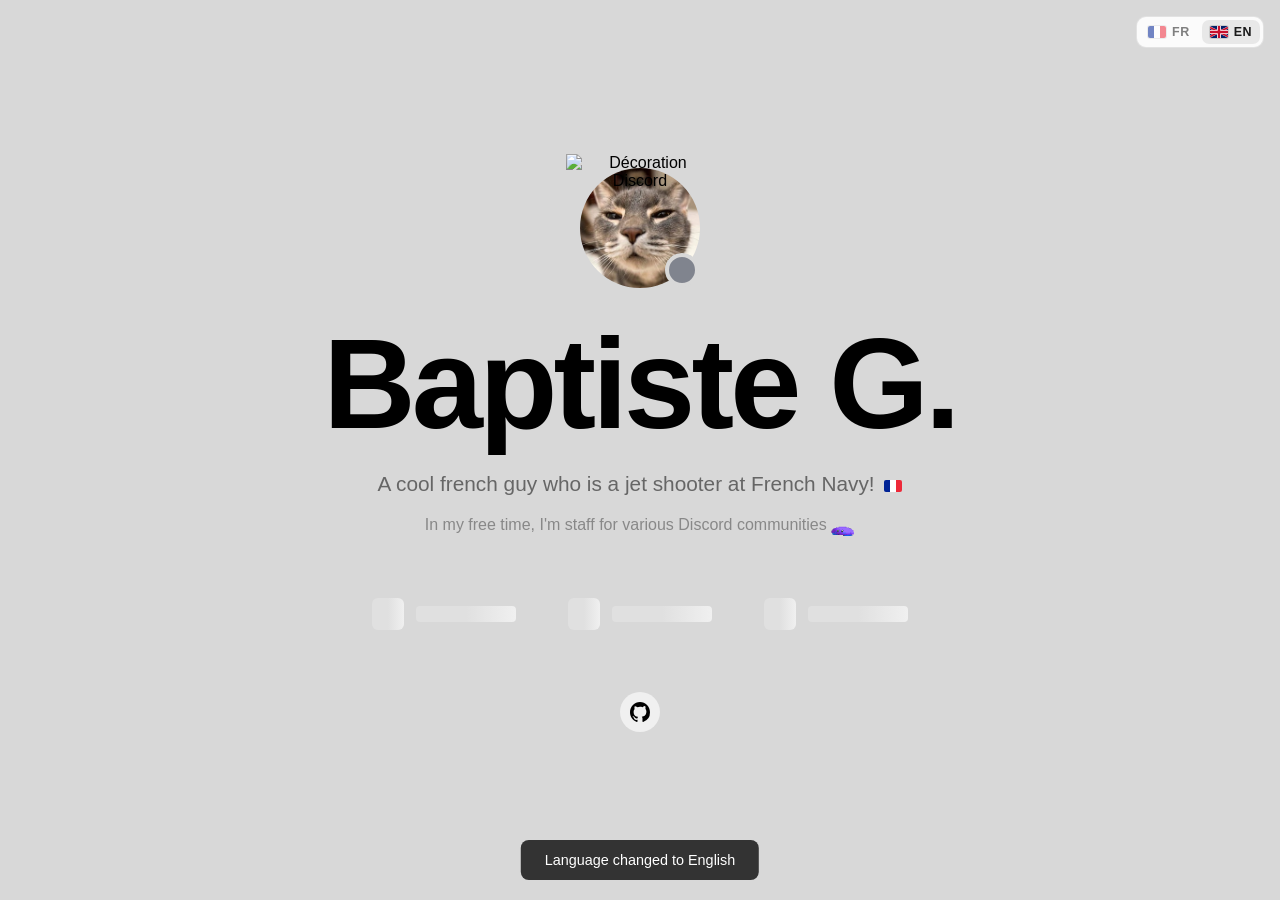
==== index.html @ 6aad30fb "Add Discord Link Preview optimization and improve project cards - Add Discord-specific meta tags (di" ====
<!DOCTYPE html>
<html lang="en">
  <head>
    <meta charset="UTF-8" />
    <meta name="viewport" content="width=device-width, initial-scale=1.0" />
    <meta name="theme-color" content="#ffffff" />
    <meta name="description" content="Baptiste G. - OPS manutention d'aéronerf dans la Marine Nationale. Staff pour diverses communautés Discord dont Ticket Tool et BeamMP." />
    <meta name="language" content="fr" />
    <meta http-equiv="Content-Language" content="fr" />
    <meta property="og:title" content="Baptiste G." />
    <meta property="og:description" content="OPS manutention d'aéronerf dans la Marine Nationale. Staff pour diverses communautés Discord dont Ticket Tool et BeamMP." />
    <meta property="og:image" content="https://bptisteg.github.io/assets/pfp.png" />
    <meta property="og:image:alt" content="Photo de profil de Baptiste G." />
    <meta property="og:image:width" content="1200" />
    <meta property="og:image:height" content="630" />
    <meta property="og:image:type" content="image/png" />
    <meta property="og:type" content="profile" />
    <meta property="og:url" content="https://bptisteg.github.io/" />
    <meta name="twitter:card" content="summary" />
    <meta name="twitter:title" content="Baptiste G." />
    <meta name="twitter:description" content="OPS manutention d'aéronerf dans la Marine Nationale. Staff pour diverses communautés Discord." />
    <meta name="twitter:image" content="https://bptisteg.github.io/assets/pfp.png" />
    <link rel="alternate" hreflang="fr" href="https://bptisteg.github.io/" />
    <link rel="alternate" hreflang="en" href="https://bptisteg.github.io/" />
    <link rel="alternate" hreflang="x-default" href="https://bptisteg.github.io/" />
    <!-- Discord Link Preview Optimization -->
    <meta property="discord:type" content="profile" />
    <meta property="discord:author" content="Baptiste G." />
    <meta property="discord:provider" content="GitHub Pages" />
    <title>Baptiste G.</title>
    <link rel="icon" href="assets/pfp.png" />
    <link rel="icon" href="data:image/svg+xml,%3Csvg xmlns='http://www.w3.org/2000/svg' viewBox='0 0 100 100'%3E%3Ctext y='.9em' font-size='90'%3E👋🏻%3C/text%3E%3C/svg%3E" />
    <link rel="preload" href="assets/pfp.png" as="image" />
    <link rel="stylesheet" href="css/style.css" />
    <meta
      http-equiv="Content-Security-Policy"
      content="default-src 'self'; script-src 'self'; style-src 'self' https://fonts.googleapis.com; font-src https://fonts.gstatic.com; img-src 'self' data: https://i.scdn.co https://cdn.discordapp.com; connect-src 'self' https://api.lanyard.rest https://api.github.com wss://api.lanyard.rest;"
    />
  </head>
  <body>
    <a href="#main-content" class="skip-link">Skip to main content</a>
    <div class="lang-switch" role="group" aria-label="Language">
      <button type="button" data-lang="fr" aria-label="Français">
        <img src="assets/flag-fr.svg" alt="" />
        <span>FR</span>
      </button>
      <button type="button" data-lang="en" aria-label="English">
        <img src="assets/flag-gb.svg" alt="" />
        <span>EN</span>
      </button>
    </div>
    <main class="container" id="main-content">
      <header>
        <div class="pfp">
          <img class="avatar" src="assets/pfp.png" alt="Photo de profil de Baptiste G." width="120" height="120" />
          <img
            class="avatar-decoration"
            src="https://cdn.discordapp.com/avatar-decoration-presets/a_89cd445201a0c6c64d46876503d0e90e.png?size=240"
            alt="Décoration Discord"
            aria-hidden="true"
          />
          <span class="status" title="Statut Discord" aria-label="Statut Discord">
            <img class="status-icon" alt="Icône de statut" aria-hidden="true" />
          </span>
        </div>
        <h1 class="name">Baptiste G.</h1>

        <p class="role" data-i18n="role"></p>
        <p class="about" data-i18n="about"></p>
      </header>

      <section class="projects" aria-labelledby="projects-title">
        <h2 id="projects-title" class="visually-hidden">Projets</h2>
        <div class="projects-grid">
          <a href="https://tickettool.xyz" target="_blank" rel="noopener noreferrer" class="project loading">
            <div class="project-skeleton">
              <div class="skeleton-image"></div>
              <div class="skeleton-text"></div>
            </div>
            <div class="project-body">
              <div class="project-header">
                <img src="assets/icons/tickettool.png" alt="Logo Ticket Tool" width="32" height="32" loading="lazy" />
                <span>Ticket Tool</span>
              </div>
              <small class="project-description">Support Team</small>
            </div>
          </a>
          <a href="https://discord.gg/tkvtbsd7gA" target="_blank" rel="noopener noreferrer" class="project loading">
            <div class="project-skeleton">
              <div class="skeleton-image"></div>
              <div class="skeleton-text"></div>
            </div>
            <div class="project-body">
              <div class="project-header">
                <img src="assets/meowbot.png" alt="Logo MeowBot" width="32" height="32" loading="lazy" />
                <span>MeowBot</span>
              </div>
              <small class="project-description">Development Team</small>
            </div>
          </a>
          <a href="https://beammp.com" target="_blank" rel="noopener noreferrer" class="project loading">
            <div class="project-skeleton">
              <div class="skeleton-image"></div>
              <div class="skeleton-text"></div>
            </div>
            <div class="project-body">
              <div class="project-header">
                <img src="assets/icons/beammp.png" alt="Logo BeamMP" width="32" height="32" loading="lazy" />
                <span>BeamMP</span>
              </div>
              <small class="project-description">Moderation & Development Team</small>
            </div>
          </a>
        </div>
      </section>

      <a class="spotify hidden" id="spotify" href="https://open.spotify.com/" target="_blank" rel="noopener noreferrer" aria-live="polite">
        <div class="spotify-art">
          <div class="spotify-skeleton"></div>
          <img id="spotify-art" alt="Album art Spotify" width="48" height="48" />
          <div class="spotify-play-icon">
            <svg viewBox="0 0 24 24" fill="currentColor">
              <path d="M8 5v14l11-7z"/>
            </svg>
          </div>
          <div class="spotify-pause-icon">
            <svg viewBox="0 0 24 24" fill="currentColor">
              <path d="M6 19h4V5H6v14zm8-14v14h4V5h-4z"/>
            </svg>
          </div>
        </div>
        <div class="spotify-meta">
          <p class="spotify-label" data-i18n="spotifyLabel">Listening to Spotify</p>
          <p class="spotify-song" id="spotify-song"></p>
          <p class="spotify-artist" id="spotify-artist"></p>
          <div class="spotify-progress-bar">
            <div class="spotify-progress" id="spotify-progress"></div>
          </div>
          <div class="spotify-time">
            <span id="spotify-current">0:00</span>
            <span id="spotify-duration">0:00</span>
          </div>
        </div>
      </a>


      <footer>
        <div class="socials">
          <a href="https://github.com/bptisteg" target="_blank" rel="noopener noreferrer" aria-label="Profil GitHub de Baptiste G.">
            <svg viewBox="0 0 24 24" aria-hidden="true">
              <path
                fill="currentColor"
                d="M12 2C6.48 2 2 6.58 2 12.26c0 4.52 2.87 8.35 6.84 9.71.5.1.68-.22.68-.49 0-.24-.01-.87-.01-1.71-2.78.62-3.37-1.37-3.37-1.37-.45-1.18-1.11-1.5-1.11-1.5-.91-.64.07-.63.07-.63 1 .07 1.53 1.06 1.53 1.06.89 1.57 2.34 1.12 2.91.86.09-.66.35-1.12.63-1.37-2.22-.26-4.56-1.14-4.56-5.07 0-1.12.39-2.03 1.03-2.75-.1-.26-.45-1.31.1-2.73 0 0 .84-.27 2.75 1.05A9.3 9.3 0 0 1 12 6.84c.85 0 1.71.12 2.51.35 1.9-1.32 2.74-1.05 2.74-1.05.55 1.42.2 2.47.1 2.73.64.72 1.03 1.63 1.03 2.75 0 3.94-2.34 4.8-4.57 5.06.36.32.68.94.68 1.9 0 1.37-.01 2.47-.01 2.81 0 .27.18.6.69.49A10.04 10.04 0 0 0 22 12.26C22 6.58 17.52 2 12 2Z"
              />
            </svg>
          </a>
        </div>
      </footer>
    </main>

    <div class="toast" id="toast" role="alert" aria-live="polite"></div>

    <script src="js/i18n.js" defer></script>
    <script src="js/status.js" defer></script>
  </body>
</html>
---- css/style.css ----
* {
  box-sizing: border-box;
  margin: 0;
  padding: 0;
}


body {
  background: #d8d8d8;
  color: #000000;
  font-family: -apple-system, BlinkMacSystemFont, "Segoe UI", Roboto, Helvetica, Arial, sans-serif;
  min-height: 100vh;
  display: flex;
  align-items: center;
  justify-content: center;
  position: relative;
}

.lang-switch {
  position: fixed;
  top: 16px;
  right: 16px;
  z-index: 2;
  display: flex;
  gap: 4px;
  padding: 3px;
  border: 1px solid rgba(0, 0, 0, 0.1);
  background: rgba(255, 255, 255, 0.9);
  border-radius: 10px;
}

.lang-switch button {
  display: flex;
  align-items: center;
  gap: 6px;
  border: 0;
  background: transparent;
  color: #1a1a1a;
  font: inherit;
  font-size: 0.78rem;
  font-weight: 700;
  letter-spacing: 0.04em;
  padding: 5px 8px;
  border-radius: 7px;
  cursor: pointer;
  opacity: 0.55;
}

.lang-switch button img,
.flag-inline {
  width: 18px;
  height: 12px;
  object-fit: cover;
  border-radius: 2px;
  box-shadow: 0 0 0 1px rgba(0, 0, 0, 0.12);
}

.flag-inline {
  display: inline-block;
  vertical-align: -1px;
  margin-left: 4px;
}

.lang-switch button.active,
.lang-switch button:hover {
  opacity: 1;
  background: rgba(0, 0, 0, 0.08);
}

.container {
  text-align: center;
  max-width: 800px;
  padding: 20px;
}

.pfp {
  position: relative;
  width: 120px;
  height: 120px;
  margin: 0 auto 2rem;
}

.avatar {
  width: 120px;
  height: 120px;
  border-radius: 50%;
  object-fit: cover;
  object-position: center 35%;
  display: block;
}

.avatar-decoration {
  position: absolute;
  inset: -14px;
  z-index: 2;
  width: calc(100% + 28px);
  height: calc(100% + 28px);
  object-fit: contain;
  pointer-events: none;
}

.status {
  position: absolute;
  right: 1px;
  bottom: 1px;
  z-index: 3;
  width: 34px;
  height: 34px;
  box-sizing: border-box;
  border-radius: 50%;
  border: 4px solid #d8d8d8;
  overflow: hidden;
  background: #80848e;
}

.status-icon {
  display: none;
  width: 100%;
  height: 100%;
  object-fit: contain;
}

.status.has-icon .status-icon {
  display: block;
}

.status.online:not(.has-icon) {
  background: #23a559;
  animation: status-pulse 2.2s ease-in-out infinite;
}

.status.idle {
  background: #f0b232;
}

.status.dnd {
  background: #f23f43;
}

.status.offline {
  background: #80848e;
}

.status.idle::after {
  content: "";
  position: absolute;
  width: 11px;
  height: 11px;
  border-radius: 50%;
  background: #d8d8d8;
  top: 4px;
  left: 3px;
}

.status.dnd::after {
  content: "";
  position: absolute;
  width: 14px;
  height: 4px;
  border-radius: 2px;
  background: #d8d8d8;
  top: 11px;
  left: 6px;
}

.status.has-icon {
  background: transparent;
  animation: none;
}

.status.has-icon:not(.mobile-status) {
  right: 1px;
  bottom: 1px;
  width: 34px;
  height: 34px;
  border: 4px solid #d8d8d8;
  border-radius: 50%;
  overflow: hidden;
  background: #111214;
}

.status.idle.has-icon:not(.mobile-status) {
  background: #d8d8d8;
}

.status.mobile-status {
  right: -2px;
  bottom: -2px;
  width: 41px;
  height: 45px;
  border: 4px solid #111214;
  border-radius: 9px;
  overflow: visible;
  background: #111214;
}

.status.has-icon::after {
  display: none;
}

@keyframes status-pulse {
  0%,
  100% {
    box-shadow: 0 0 0 5px #d8d8d8, 0 0 0 5px rgba(35, 165, 89, 0.2);
  }
  50% {
    box-shadow: 0 0 0 5px #d8d8d8, 0 0 0 10px rgba(35, 165, 89, 0);
  }
}

.name {
  font-size: 5rem;
  font-weight: 800;
  margin-bottom: 1.5rem;
  letter-spacing: -0.03em;
  line-height: 1;
  margin-top: 0;
}

.role {
  font-size: 1.3rem;
  color: #666;
  margin-bottom: 1rem;
}

.about {
  font-size: 1rem;
  color: #888;
  margin-bottom: 3rem;
  max-width: 500px;
  margin-left: auto;
  margin-right: auto;
}

.flag {
  width: 18px;
  height: 12px;
  display: inline-block;
  vertical-align: -1px;
  margin-left: 4px;
  object-fit: cover;
  border-radius: 2px;
}

.emoji {
  width: 1.5em;
  height: 1.5em;
  display: inline-block;
  vertical-align: -0.4em;
  object-fit: contain;
}

.socials {
  display: flex;
  gap: 16px;
  justify-content: center;
  margin-top: 3rem;
}

.socials a {
  display: grid;
  place-items: center;
  width: 40px;
  height: 40px;
  color: #000;
  background: #f0f0f0;
  border-radius: 50%;
  text-decoration: none;
  transition: all 0.2s ease;
}

.socials a:hover {
  background: #e0e0e0;
  transform: translateY(-2px);
}

.socials a:focus {
  outline: 2px solid #000;
  outline-offset: 2px;
}

.project:focus {
  outline: 2px solid #000;
  outline-offset: 2px;
  border-radius: 8px;
}

.spotify:focus {
  outline: 2px solid #1db954;
  outline-offset: 2px;
}

@media (prefers-reduced-motion: reduce) {
  *,
  *::before,
  *::after {
    animation-duration: 0.01ms !important;
    animation-iteration-count: 1 !important;
    transition-duration: 0.01ms !important;
  }
}

.skip-link {
  position: absolute;
  top: -40px;
  left: 0;
  background: #000;
  color: #fff;
  padding: 8px;
  z-index: 100;
  transition: top 0.3s;
}

.skip-link:focus {
  top: 0;
}

.visually-hidden {
  position: absolute;
  width: 1px;
  height: 1px;
  padding: 0;
  margin: -1px;
  overflow: hidden;
  clip: rect(0, 0, 0, 0);
  white-space: nowrap;
  border: 0;
}

.project-skeleton {
  display: none;
  align-items: center;
  gap: 12px;
  padding: 14px;
  width: 100%;
}

.project.loading .project-skeleton {
  display: flex;
}

.project.loading img {
  display: none;
}

.project.loaded .project-skeleton {
  display: none;
}

.project.loaded .project-body {
  display: flex;
}

.project.loading .project-body {
  display: none;
}

.project-header {
  display: flex;
  align-items: center;
  gap: 12px;
}

.project-description {
  display: block;
  color: #666;
  font-size: 0.72rem;
  line-height: 1.35;
  letter-spacing: 0.01em;
  text-align: center;
  max-width: 150px;
}

.projects-grid {
  display: flex;
  flex-direction: column;
  gap: 0.75rem;
  align-items: center;
}

.skeleton-image {
  width: 32px;
  height: 32px;
  border-radius: 6px;
  background: linear-gradient(90deg, #e0e0e0 25%, #f0f0f0 50%, #e0e0e0 75%);
  background-size: 200% 100%;
  animation: shimmer 1.5s infinite;
}

.skeleton-text {
  width: 100px;
  height: 16px;
  border-radius: 4px;
  background: linear-gradient(90deg, #e0e0e0 25%, #f0f0f0 50%, #e0e0e0 75%);
  background-size: 200% 100%;
  animation: shimmer 1.5s infinite;
}

.toast {
  position: fixed;
  bottom: 20px;
  left: 50%;
  transform: translateX(-50%) translateY(100px);
  background: #333;
  color: #fff;
  padding: 12px 24px;
  border-radius: 8px;
  font-size: 0.9rem;
  opacity: 0;
  transition: all 0.3s ease;
  z-index: 1000;
}

.toast.show {
  transform: translateX(-50%) translateY(0);
  opacity: 1;
}

.socials svg {
  width: 24px;
  height: 24px;
}

.spotify {
  display: flex;
  align-items: center;
  gap: 12px;
  width: min(380px, 100%);
  max-width: 100%;
  padding: 14px;
  border-radius: 12px;
  background: #f5f5f5;
  border: 1px solid #e0e0e0;
  color: #000;
  text-decoration: none;
  margin: 2rem auto 0;
  transition: all 0.2s ease;
  box-shadow: 0 2px 8px rgba(0, 0, 0, 0.08);
}

.spotify.hidden {
  display: none;
}

.spotify:hover {
  background: #53535309;
  border-color: #1db954;
  transform: translateY(-2px);
  box-shadow: 0 4px 12px rgba(0, 0, 0, 0.12);
}

.spotify-art {
  width: 48px;
  height: 48px;
  border-radius: 8px;
  overflow: hidden;
  flex-shrink: 0;
  background: #191919;
  display: grid;
  place-items: center;
  min-width: 48px;
  position: relative;
}

.spotify-skeleton {
  position: absolute;
  inset: 0;
  background: linear-gradient(90deg, #2a2a2a 25%, #3a3a3a 50%, #2a2a2a 75%);
  background-size: 200% 100%;
  animation: shimmer 1.5s infinite;
  display: none;
}

.spotify-art img[src=""] + .spotify-skeleton,
.spotify-art img[style*="display: none"] + .spotify-skeleton {
  display: block;
}

@keyframes shimmer {
  0% { background-position: 200% 0; }
  100% { background-position: -200% 0; }
}

.spotify-art img {
  width: 100%;
  height: 100%;
  object-fit: cover;
  position: relative;
  z-index: 1;
}

.spotify-play-icon,
.spotify-pause-icon {
  position: absolute;
  inset: 0;
  display: grid;
  place-items: center;
  color: white;
  background: rgba(0, 0, 0, 0.6);
  z-index: 2;
  opacity: 0;
  transition: opacity 0.2s ease;
}

.spotify:hover .spotify-play-icon,
.spotify:hover .spotify-pause-icon {
  opacity: 1;
}

.spotify.playing .spotify-play-icon {
  display: none;
}

.spotify.paused .spotify-pause-icon {
  display: none;
}

.spotify:not(.playing):not(.paused) .spotify-play-icon,
.spotify:not(.playing):not(.paused) .spotify-pause-icon {
  display: none;
}

.spotify.playing .spotify-pause-icon {
  display: grid;
}

.spotify.paused .spotify-play-icon {
  display: grid;
}

.spotify-play-icon svg,
.spotify-pause-icon svg {
  width: 20px;
  height: 20px;
}

.spotify.playing .spotify-art::after {
  content: '';
  position: absolute;
  inset: 0;
  background: rgba(29, 185, 84, 0.1);
  animation: pulse-green 2s ease-in-out infinite;
}

@keyframes pulse-green {
  0%, 100% { opacity: 0.3; }
  50% { opacity: 0.6; }
}

.spotify-meta {
  min-width: 0;
  flex: 1;
  overflow: hidden;
}

.spotify-label {
  font-size: 0.65rem;
  letter-spacing: 0.08em;
  text-transform: uppercase;
  color: #1db954;
  margin-bottom: 4px;
  font-weight: 600;
}

.spotify-song,
.spotify-artist {
  overflow: hidden;
  text-overflow: ellipsis;
  white-space: nowrap;
}

.spotify-song {
  font-size: 0.95rem;
  font-weight: 700;
  margin-bottom: 2px;
}

.spotify-artist {
  font-size: 0.8rem;
  color: #666;
  margin-bottom: 6px;
}

.spotify-progress-bar {
  width: 100%;
  height: 4px;
  background: #e0e0e0;
  border-radius: 2px;
  overflow: hidden;
  margin-bottom: 6px;
}

.spotify-progress {
  height: 100%;
  background: #1db954;
  width: 0%;
  transition: width 0.3s ease;
}

.spotify.paused .spotify-progress {
  background: #888;
}

.spotify.paused .spotify-art::after {
  display: none;
}

.spotify-time {
  display: flex;
  justify-content: space-between;
  font-size: 0.75rem;
  color: #888;
  font-weight: 500;
}

.spotify-time span {
  font-variant-numeric: tabular-nums;
}

.projects {
  display: flex;
  flex-direction: column;
  gap: 1rem;
  align-items: center;
}

.project {
  display: flex;
  flex-direction: column;
  align-items: center;
  gap: 0.45rem;
  color: #000;
  text-decoration: none;
  font-size: 1.1rem;
  transition: opacity 0.2s ease;
}

.project:hover {
  opacity: 0.6;
}

.project-body {
  display: flex;
  flex-direction: column;
  align-items: center;
  gap: 0.35rem;
}

.project-header {
  display: flex;
  align-items: center;
  justify-content: center;
  gap: 12px;
}

.project img {
  width: 32px;
  height: 32px;
  border-radius: 6px;
  object-fit: contain;
}

@media (max-width: 520px) {
  .container {
    padding: 15px;
  }

  .pfp {
    margin-bottom: 1.5rem;
  }

  .name {
    font-size: 3.5rem;
  }

  .role {
    font-size: 1rem;
    margin-bottom: 0.75rem;
  }

  .about {
    font-size: 0.9rem;
    margin-bottom: 1.5rem;
  }

  .projects {
    gap: 0.75rem;
  }

  .project {
    font-size: 0.95rem;
  }

  .project img {
    width: 28px;
    height: 28px;
  }

  .spotify {
    width: 100%;
    padding: 12px;
    gap: 10px;
  }

  .spotify-art {
    width: 40px;
    height: 40px;
    min-width: 40px;
  }

  .spotify-song {
    font-size: 0.85rem;
  }

  .spotify-artist {
    font-size: 0.75rem;
  }

  .spotify-time {
    font-size: 0.7rem;
  }

  .spotify-progress-bar {
    height: 3px;
  }

  .lang-switch {
    top: 12px;
    right: 12px;
  }

  .lang-switch button {
    font-size: 0.7rem;
    padding: 4px 6px;
  }

  .lang-switch button img {
    width: 16px;
    height: 11px;
  }
}

@media (min-width: 768px) {
  .name {
    font-size: 8rem;
  }

  .projects-grid {
    flex-direction: row;
    justify-content: center;
    gap: 1.5rem;
  }
}
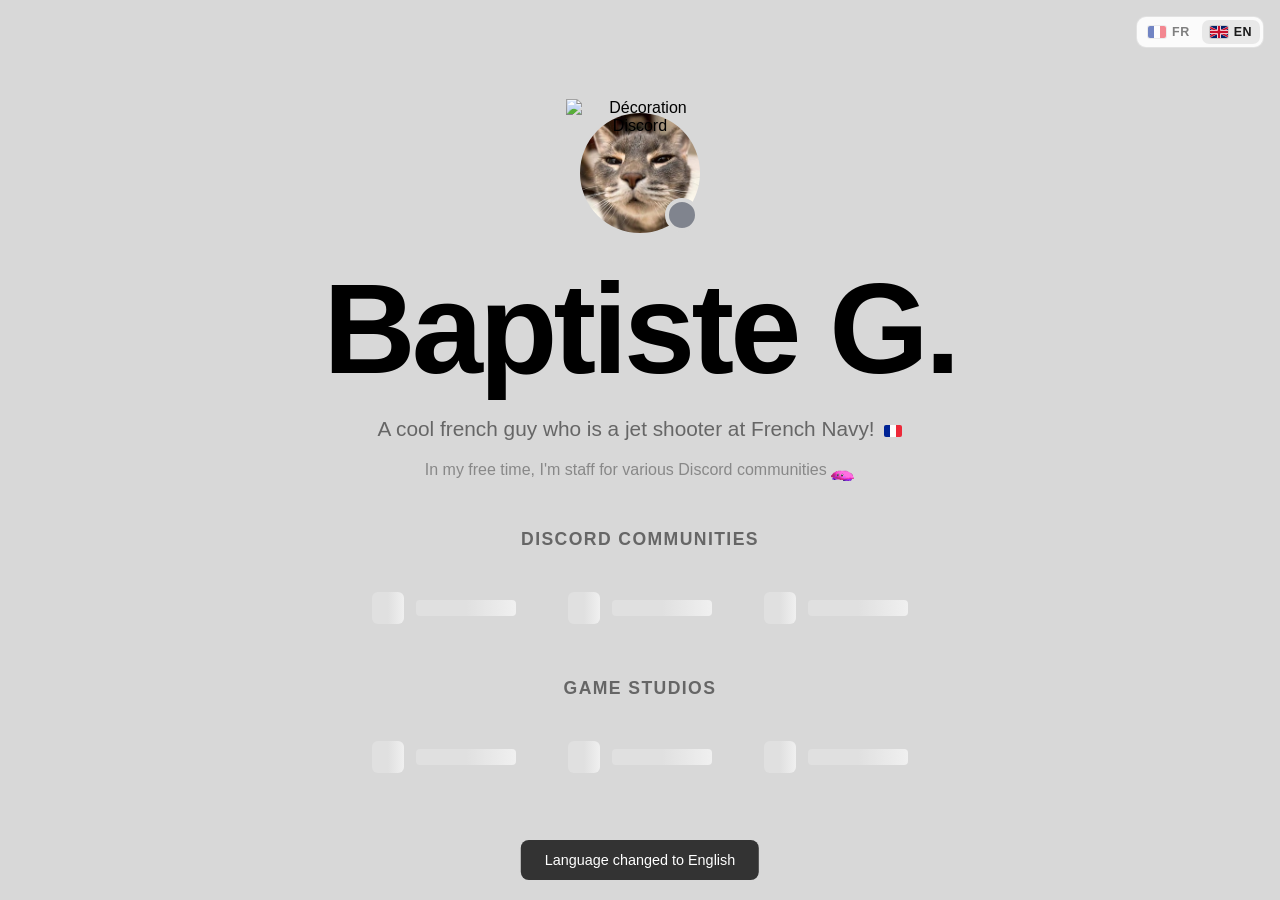
==== commit 32be583b: "add: rajouter les game studios et revue l'affichage de lien lorsque affiché sur discord" ====
--- a/index.html
+++ b/index.html
@@ -4,29 +4,25 @@
     <meta charset="UTF-8" />
     <meta name="viewport" content="width=device-width, initial-scale=1.0" />
     <meta name="theme-color" content="#ffffff" />
-    <meta name="description" content="Baptiste G. - OPS manutention d'aéronerf dans la Marine Nationale. Staff pour diverses communautés Discord dont Ticket Tool et BeamMP." />
+    <meta name="description" content="Baptiste G. - OPS manutention d'aéronerf dans la Marine Nationale. Staff pour diverses communautés Discord et studios de jeux indépendants." />
     <meta name="language" content="fr" />
     <meta http-equiv="Content-Language" content="fr" />
-    <meta property="og:title" content="Baptiste G." />
-    <meta property="og:description" content="OPS manutention d'aéronerf dans la Marine Nationale. Staff pour diverses communautés Discord dont Ticket Tool et BeamMP." />
+    <meta property="og:site_name" content="Baptiste G." />
+    <meta property="og:title" content="Baptiste G. - Discord Maintainer & Game Studio Support" />
     <meta property="og:image" content="https://bptisteg.github.io/assets/pfp.png" />
     <meta property="og:image:alt" content="Photo de profil de Baptiste G." />
     <meta property="og:image:width" content="1200" />
     <meta property="og:image:height" content="630" />
     <meta property="og:image:type" content="image/png" />
-    <meta property="og:type" content="profile" />
+    <meta property="og:type" content="website" />
     <meta property="og:url" content="https://bptisteg.github.io/" />
-    <meta name="twitter:card" content="summary" />
-    <meta name="twitter:title" content="Baptiste G." />
-    <meta name="twitter:description" content="OPS manutention d'aéronerf dans la Marine Nationale. Staff pour diverses communautés Discord." />
+    <meta name="theme-color" content="#5865F2" />
+    <meta name="twitter:card" content="summary_large_image" />
+    <meta name="twitter:title" content="Baptiste G. - Discord Maintainer & Game Studio Support" />
     <meta name="twitter:image" content="https://bptisteg.github.io/assets/pfp.png" />
     <link rel="alternate" hreflang="fr" href="https://bptisteg.github.io/" />
     <link rel="alternate" hreflang="en" href="https://bptisteg.github.io/" />
     <link rel="alternate" hreflang="x-default" href="https://bptisteg.github.io/" />
-    <!-- Discord Link Preview Optimization -->
-    <meta property="discord:type" content="profile" />
-    <meta property="discord:author" content="Baptiste G." />
-    <meta property="discord:provider" content="GitHub Pages" />
     <title>Baptiste G.</title>
     <link rel="icon" href="assets/pfp.png" />
     <link rel="icon" href="data:image/svg+xml,%3Csvg xmlns='http://www.w3.org/2000/svg' viewBox='0 0 100 100'%3E%3Ctext y='.9em' font-size='90'%3E👋🏻%3C/text%3E%3C/svg%3E" />
@@ -71,6 +67,8 @@
 
       <section class="projects" aria-labelledby="projects-title">
         <h2 id="projects-title" class="visually-hidden">Projets</h2>
+        
+        <h3 class="projects-section-title">Discord Communities</h3>
         <div class="projects-grid">
           <a href="https://tickettool.xyz" target="_blank" rel="noopener noreferrer" class="project loading">
             <div class="project-skeleton">
@@ -108,7 +106,50 @@
                 <img src="assets/icons/beammp.png" alt="Logo BeamMP" width="32" height="32" loading="lazy" />
                 <span>BeamMP</span>
               </div>
-              <small class="project-description">Moderation & Development Team</small>
+              <small class="project-description">Development & Moderation Team</small>
+            </div>
+          </a>
+        </div>
+
+        <h3 class="projects-section-title">Game Studios</h3>
+        <div class="projects-grid">
+          <a href="https://store.steampowered.com/app/3997960/Undead_Chronicles/" target="_blank" rel="noopener noreferrer" class="project loading">
+            <div class="project-skeleton">
+              <div class="skeleton-image"></div>
+              <div class="skeleton-text"></div>
+            </div>
+            <div class="project-body">
+              <div class="project-header">
+                <img src="assets/icons/undeadchronicles.png" alt="Logo Undead Chronicles" width="32" height="32" loading="lazy" />
+                <span>Undead Chronicles</span>
+              </div>
+              <small class="project-description">Server Discord Maintainer</small>
+            </div>
+          </a>
+          <a href="https://cauchemarstudio.com/" target="_blank" rel="noopener noreferrer" class="project loading">
+            <div class="project-skeleton">
+              <div class="skeleton-image"></div>
+              <div class="skeleton-text"></div>
+            </div>
+            <div class="project-body">
+              <div class="project-header">
+                <img src="assets/icons/cauchemarstudio.png" alt="Logo Cauchemar Studio" width="80" height="80" loading="lazy" class="project-logo-large" />
+                <span>Cauchemar Studio</span>
+              </div>
+              <small class="project-description">Server Discord Maintainer</small>
+            </div>
+          </a>
+          <a href="https://store.steampowered.com/app/3784600/In_a_Bleak_Midwinter/" target="_blank" rel="noopener noreferrer" class="project loading">
+            <div class="project-skeleton">
+              <div class="skeleton-image"></div>
+              <div class="skeleton-text"></div>
+            </div>
+            <div class="project-body">
+              <div class="project-header">
+                <img src="assets/icons/knightowlgames.png" alt="Logo Knight Owl Games" width="32" height="32" loading="lazy" />
+                <span>In a Bleak Midwinter</span>
+              </div>
+              <small class="project-description">Server Discord Maintainer</small>
             </div>
           </a>
         </div>
@@ -145,16 +186,6 @@
 
 
       <footer>
-        <div class="socials">
-          <a href="https://github.com/bptisteg" target="_blank" rel="noopener noreferrer" aria-label="Profil GitHub de Baptiste G.">
-            <svg viewBox="0 0 24 24" aria-hidden="true">
-              <path
-                fill="currentColor"
-                d="M12 2C6.48 2 2 6.58 2 12.26c0 4.52 2.87 8.35 6.84 9.71.5.1.68-.22.68-.49 0-.24-.01-.87-.01-1.71-2.78.62-3.37-1.37-3.37-1.37-.45-1.18-1.11-1.5-1.11-1.5-.91-.64.07-.63.07-.63 1 .07 1.53 1.06 1.53 1.06.89 1.57 2.34 1.12 2.91.86.09-.66.35-1.12.63-1.37-2.22-.26-4.56-1.14-4.56-5.07 0-1.12.39-2.03 1.03-2.75-.1-.26-.45-1.31.1-2.73 0 0 .84-.27 2.75 1.05A9.3 9.3 0 0 1 12 6.84c.85 0 1.71.12 2.51.35 1.9-1.32 2.74-1.05 2.74-1.05.55 1.42.2 2.47.1 2.73.64.72 1.03 1.63 1.03 2.75 0 3.94-2.34 4.8-4.57 5.06.36.32.68.94.68 1.9 0 1.37-.01 2.47-.01 2.81 0 .27.18.6.69.49A10.04 10.04 0 0 0 22 12.26C22 6.58 17.52 2 12 2Z"
-              />
-            </svg>
-          </a>
-        </div>
       </footer>
     </main>
 
--- a/css/style.css
+++ b/css/style.css
@@ -274,20 +274,10 @@
   transform: translateY(-2px);
 }
 
+.project:focus,
+.spotify:focus,
 .socials a:focus {
-  outline: 2px solid #000;
-  outline-offset: 2px;
-}
-
-.project:focus {
-  outline: 2px solid #000;
-  outline-offset: 2px;
-  border-radius: 8px;
-}
-
-.spotify:focus {
-  outline: 2px solid #1db954;
-  outline-offset: 2px;
+  outline: none;
 }
 
 @media (prefers-reduced-motion: reduce) {
@@ -624,6 +614,19 @@
   align-items: center;
 }
 
+.projects-section-title {
+  font-size: 1.1rem;
+  font-weight: 600;
+  color: #666;
+  margin: 1.5rem 0 0.75rem 0;
+  text-transform: uppercase;
+  letter-spacing: 0.08em;
+}
+
+.projects-section-title:first-of-type {
+  margin-top: 0;
+}
+
 .project {
   display: flex;
   flex-direction: column;
@@ -651,6 +654,9 @@
   align-items: center;
   justify-content: center;
   gap: 12px;
+  flex-wrap: wrap;
+  justify-content: center;
+  text-align: center;
 }
 
 .project img {
@@ -660,6 +666,13 @@
   object-fit: contain;
 }
 
+.project img.project-logo-large {
+  width: 80px;
+  height: 80px;
+  margin: 0 auto;
+  display: block;
+}
+
 @media (max-width: 520px) {
   .container {
     padding: 15px;
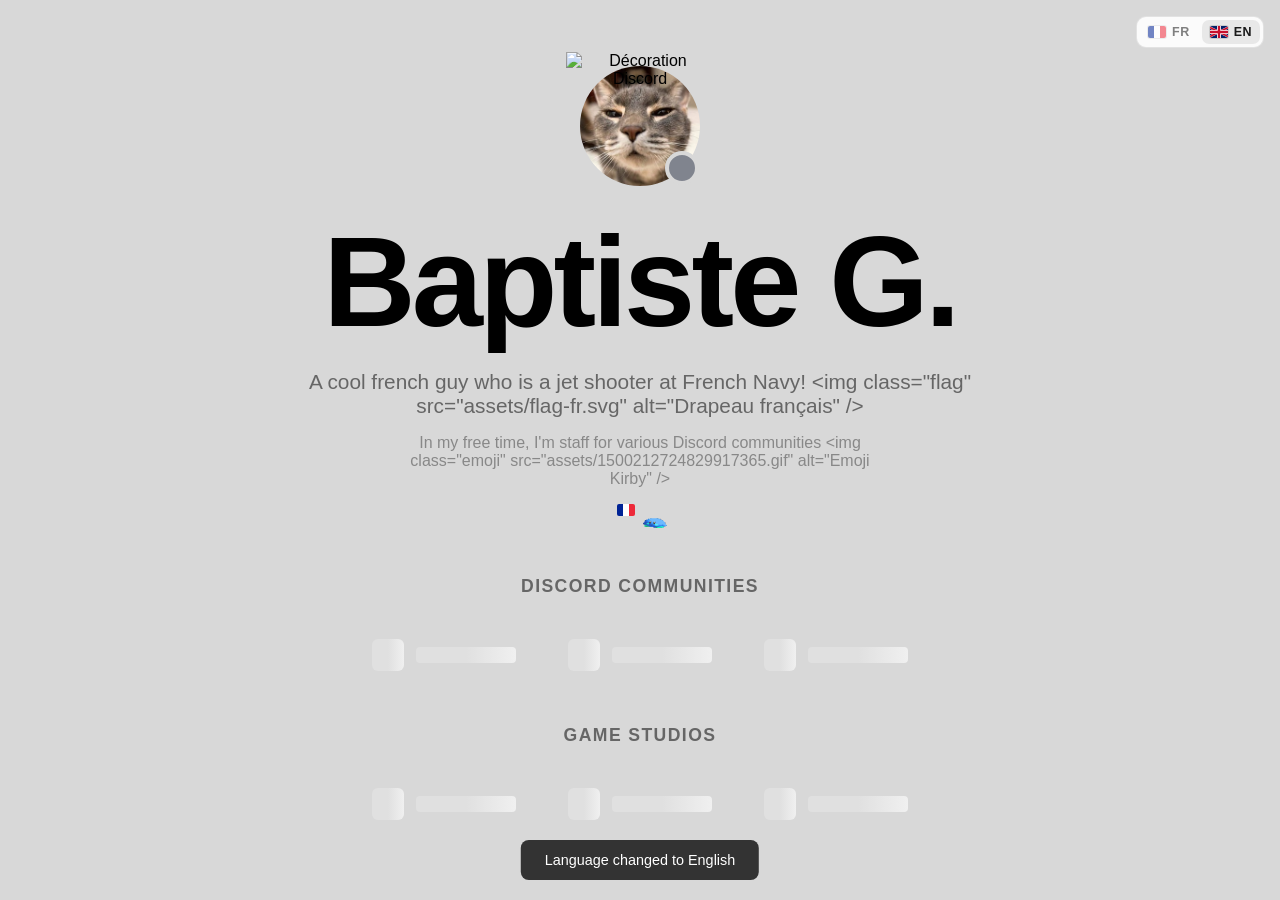
==== commit 8c5956bf: "fix: lorsque switch trop rapide de langue alors assets disparait" ====
--- a/index.html
+++ b/index.html
@@ -8,8 +8,8 @@
     <meta name="language" content="fr" />
     <meta http-equiv="Content-Language" content="fr" />
     <meta property="og:site_name" content="Baptiste G." />
-    <meta property="og:title" content="Baptiste G. - Discord Maintainer & Game Studio Support" />
-    <meta property="og:image" content="https://bptisteg.github.io/assets/pfp.png" />
+    <meta property="og:title" content="Baptiste G. - Staff Discord Communities & Game Studio Maintainer" />
+    <meta property="og:image" content="bptisteg.github.io/assets/flag-fr.svg" />
     <meta property="og:image:alt" content="Photo de profil de Baptiste G." />
     <meta property="og:image:width" content="1200" />
     <meta property="og:image:height" content="630" />
@@ -18,8 +18,8 @@
     <meta property="og:url" content="https://bptisteg.github.io/" />
     <meta name="theme-color" content="#5865F2" />
     <meta name="twitter:card" content="summary_large_image" />
-    <meta name="twitter:title" content="Baptiste G. - Discord Maintainer & Game Studio Support" />
-    <meta name="twitter:image" content="https://bptisteg.github.io/assets/pfp.png" />
+    <meta name="twitter:title" content="Baptiste G. - Staff Discord Communities & Game Studio Maintainer" />
+    <meta name="twitter:image" content="bptisteg.github.io/assets/flag-fr.svg" />
     <link rel="alternate" hreflang="fr" href="https://bptisteg.github.io/" />
     <link rel="alternate" hreflang="en" href="https://bptisteg.github.io/" />
     <link rel="alternate" hreflang="x-default" href="https://bptisteg.github.io/" />
@@ -63,6 +63,10 @@
 
         <p class="role" data-i18n="role"></p>
         <p class="about" data-i18n="about"></p>
+        <div class="role-emojis">
+          <img class="flag" src="assets/flag-fr.svg" alt="Drapeau français" />
+          <img class="emoji" src="assets/1500212724829917365.gif" alt="Emoji Kirby" />
+        </div>
       </header>
 
       <section class="projects" aria-labelledby="projects-title">
@@ -126,7 +130,7 @@
               <small class="project-description">Server Discord Maintainer</small>
             </div>
           </a>
-          <a href="https://cauchemarstudio.com/" target="_blank" rel="noopener noreferrer" class="project loading">
+          <a href="https://store.steampowered.com/app/4538140/Rehaunted/" target="_blank" rel="noopener noreferrer" class="project loading">
             <div class="project-skeleton">
               <div class="skeleton-image"></div>
               <div class="skeleton-text"></div>
--- a/css/style.css
+++ b/css/style.css
@@ -226,10 +226,17 @@
 .about {
   font-size: 1rem;
   color: #888;
-  margin-bottom: 3rem;
+  margin-bottom: 1rem;
   max-width: 500px;
   margin-left: auto;
   margin-right: auto;
+}
+
+.role-emojis {
+  display: flex;
+  justify-content: center;
+  gap: 8px;
+  margin-bottom: 3rem;
 }
 
 .flag {
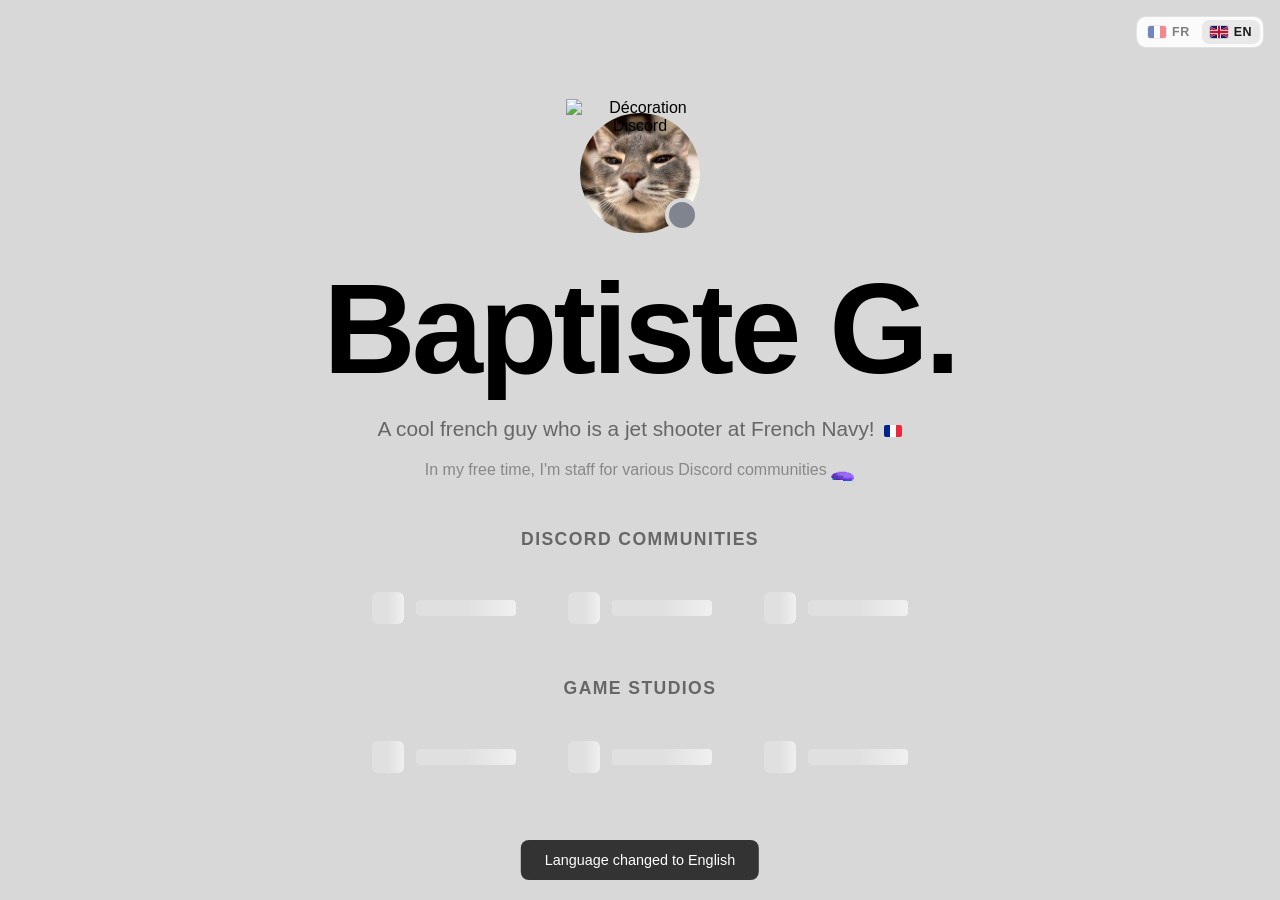
==== commit e40bd1ba: "fix: bug de variables oublier" ====
--- a/index.html
+++ b/index.html
@@ -61,12 +61,14 @@
         </div>
         <h1 class="name">Baptiste G.</h1>
 
-        <p class="role" data-i18n="role"></p>
-        <p class="about" data-i18n="about"></p>
-        <div class="role-emojis">
-          <img class="flag" src="assets/flag-fr.svg" alt="Drapeau français" />
-          <img class="emoji" src="assets/1500212724829917365.gif" alt="Emoji Kirby" />
-        </div>
+        <p class="role">
+          <span data-i18n="role"></span>
+          <img class="flag" src="assets/flag-fr.svg" alt="Drapeau français" loading="lazy" />
+        </p>
+        <p class="about">
+          <span data-i18n="about"></span>
+          <img class="emoji" src="assets/1500212724829917365.gif" alt="Emoji Kirby" loading="lazy" />
+        </p>
       </header>
 
       <section class="projects" aria-labelledby="projects-title">
--- a/css/style.css
+++ b/css/style.css
@@ -226,17 +226,10 @@
 .about {
   font-size: 1rem;
   color: #888;
-  margin-bottom: 1rem;
+  margin-bottom: 3rem;
   max-width: 500px;
   margin-left: auto;
   margin-right: auto;
-}
-
-.role-emojis {
-  display: flex;
-  justify-content: center;
-  gap: 8px;
-  margin-bottom: 3rem;
 }
 
 .flag {
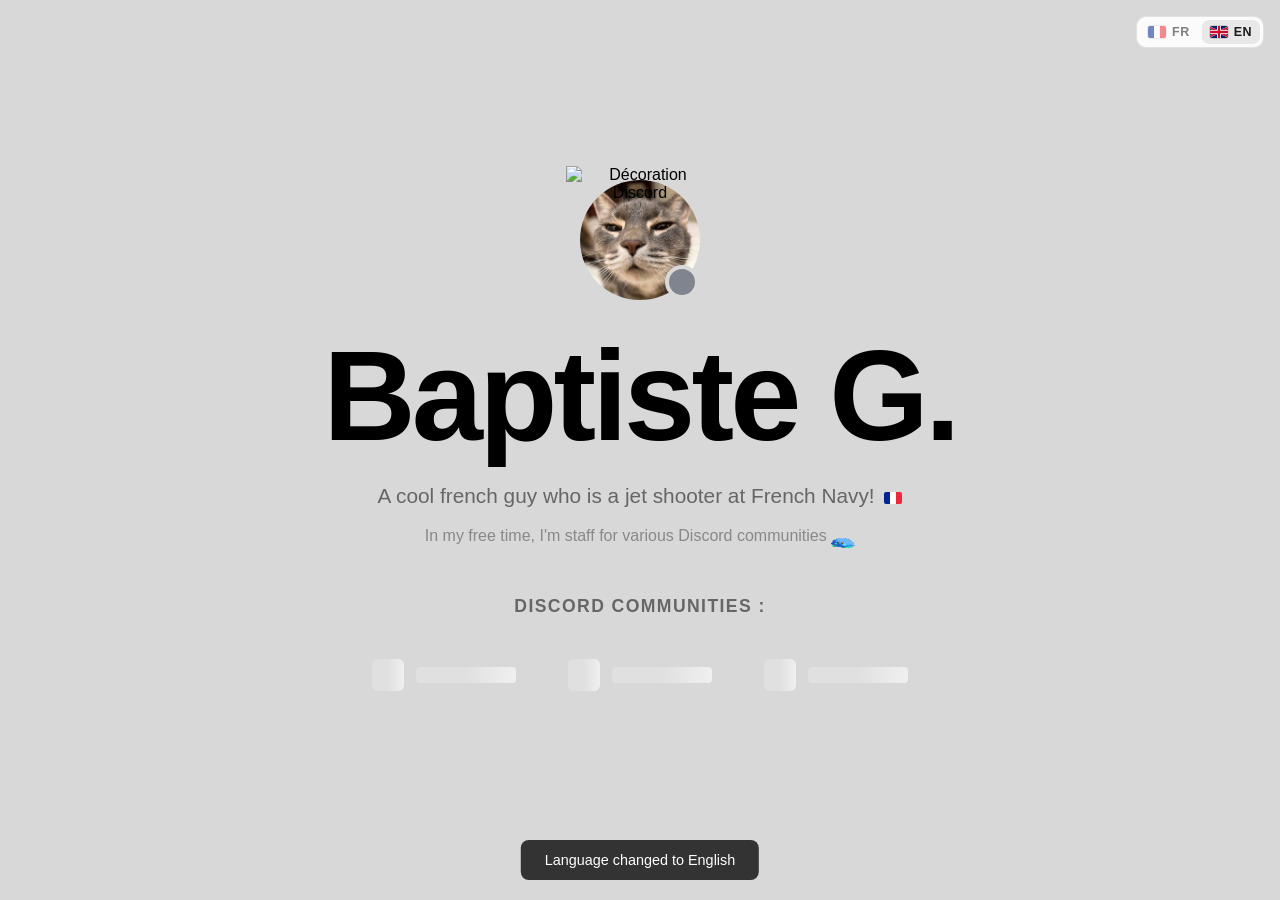
==== commit 40616436: "f" ====
--- a/index.html
+++ b/index.html
@@ -74,7 +74,7 @@
       <section class="projects" aria-labelledby="projects-title">
         <h2 id="projects-title" class="visually-hidden">Projets</h2>
         
-        <h3 class="projects-section-title">Discord Communities</h3>
+        <h3 class="projects-section-title">Discord Communities :</h3>
         <div class="projects-grid">
           <a href="https://tickettool.xyz" target="_blank" rel="noopener noreferrer" class="project loading">
             <div class="project-skeleton">
@@ -117,50 +117,6 @@
           </a>
         </div>
 
-        <h3 class="projects-section-title">Game Studios</h3>
-        <div class="projects-grid">
-          <a href="https://store.steampowered.com/app/3997960/Undead_Chronicles/" target="_blank" rel="noopener noreferrer" class="project loading">
-            <div class="project-skeleton">
-              <div class="skeleton-image"></div>
-              <div class="skeleton-text"></div>
-            </div>
-            <div class="project-body">
-              <div class="project-header">
-                <img src="assets/icons/undeadchronicles.png" alt="Logo Undead Chronicles" width="32" height="32" loading="lazy" />
-                <span>Undead Chronicles</span>
-              </div>
-              <small class="project-description">Server Discord Maintainer</small>
-            </div>
-          </a>
-          <a href="https://store.steampowered.com/app/4538140/Rehaunted/" target="_blank" rel="noopener noreferrer" class="project loading">
-            <div class="project-skeleton">
-              <div class="skeleton-image"></div>
-              <div class="skeleton-text"></div>
-            </div>
-            <div class="project-body">
-              <div class="project-header">
-                <img src="assets/icons/cauchemarstudio.png" alt="Logo Cauchemar Studio" width="80" height="80" loading="lazy" class="project-logo-large" />
-                <span>Cauchemar Studio</span>
-              </div>
-              <small class="project-description">Server Discord Maintainer</small>
-            </div>
-          </a>
-          <a href="https://store.steampowered.com/app/3784600/In_a_Bleak_Midwinter/" target="_blank" rel="noopener noreferrer" class="project loading">
-            <div class="project-skeleton">
-              <div class="skeleton-image"></div>
-              <div class="skeleton-text"></div>
-            </div>
-            <div class="project-body">
-              <div class="project-header">
-                <img src="assets/icons/knightowlgames.png" alt="Logo Knight Owl Games" width="32" height="32" loading="lazy" />
-                <span>In a Bleak Midwinter</span>
-              </div>
-              <small class="project-description">Server Discord Maintainer</small>
-            </div>
-          </a>
-        </div>
-      </section>
-
       <a class="spotify hidden" id="spotify" href="https://open.spotify.com/" target="_blank" rel="noopener noreferrer" aria-live="polite">
         <div class="spotify-art">
           <div class="spotify-skeleton"></div>
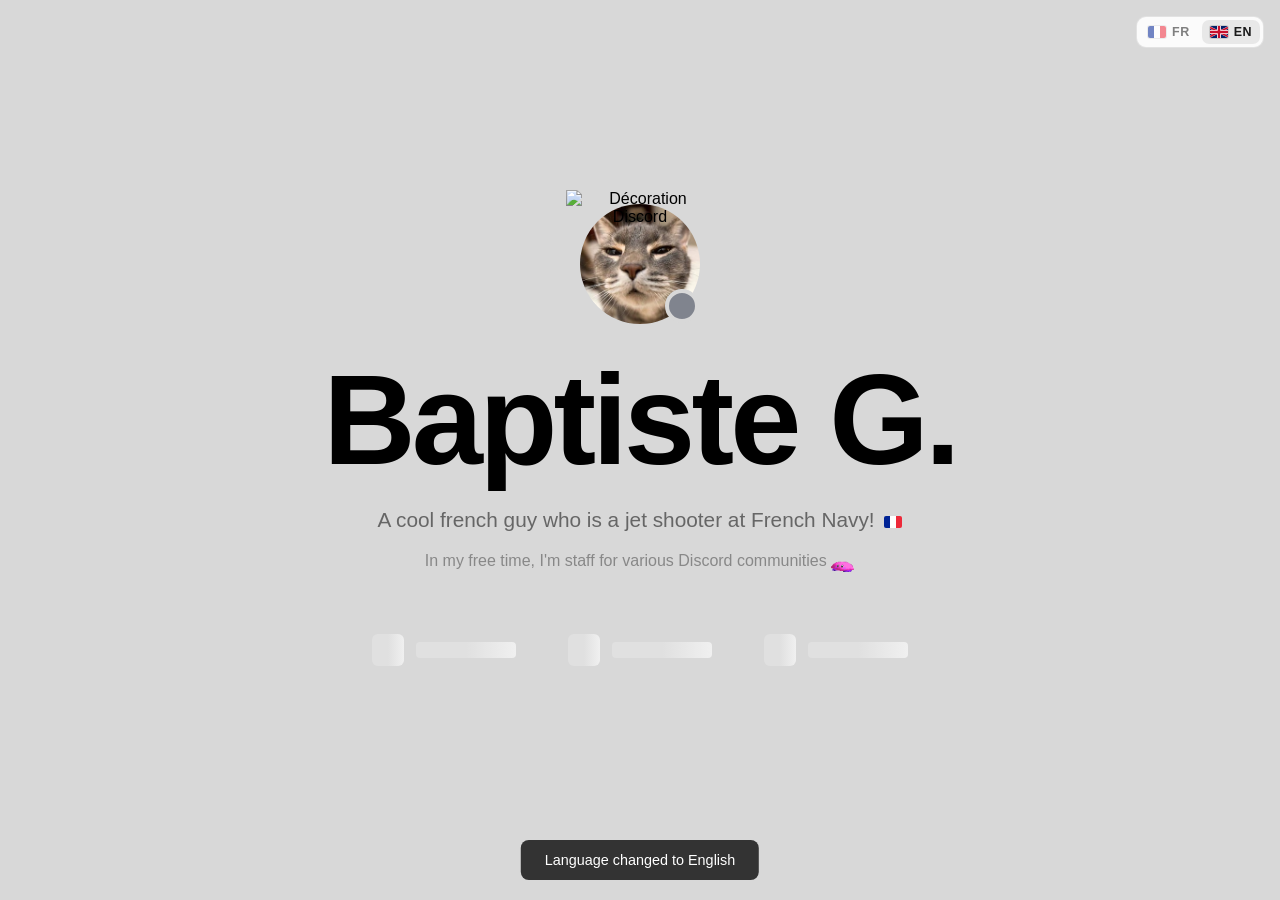
==== commit 535c2995: "g" ====
--- a/index.html
+++ b/index.html
@@ -74,7 +74,6 @@
       <section class="projects" aria-labelledby="projects-title">
         <h2 id="projects-title" class="visually-hidden">Projets</h2>
         
-        <h3 class="projects-section-title">Discord Communities :</h3>
         <div class="projects-grid">
           <a href="https://tickettool.xyz" target="_blank" rel="noopener noreferrer" class="project loading">
             <div class="project-skeleton">
